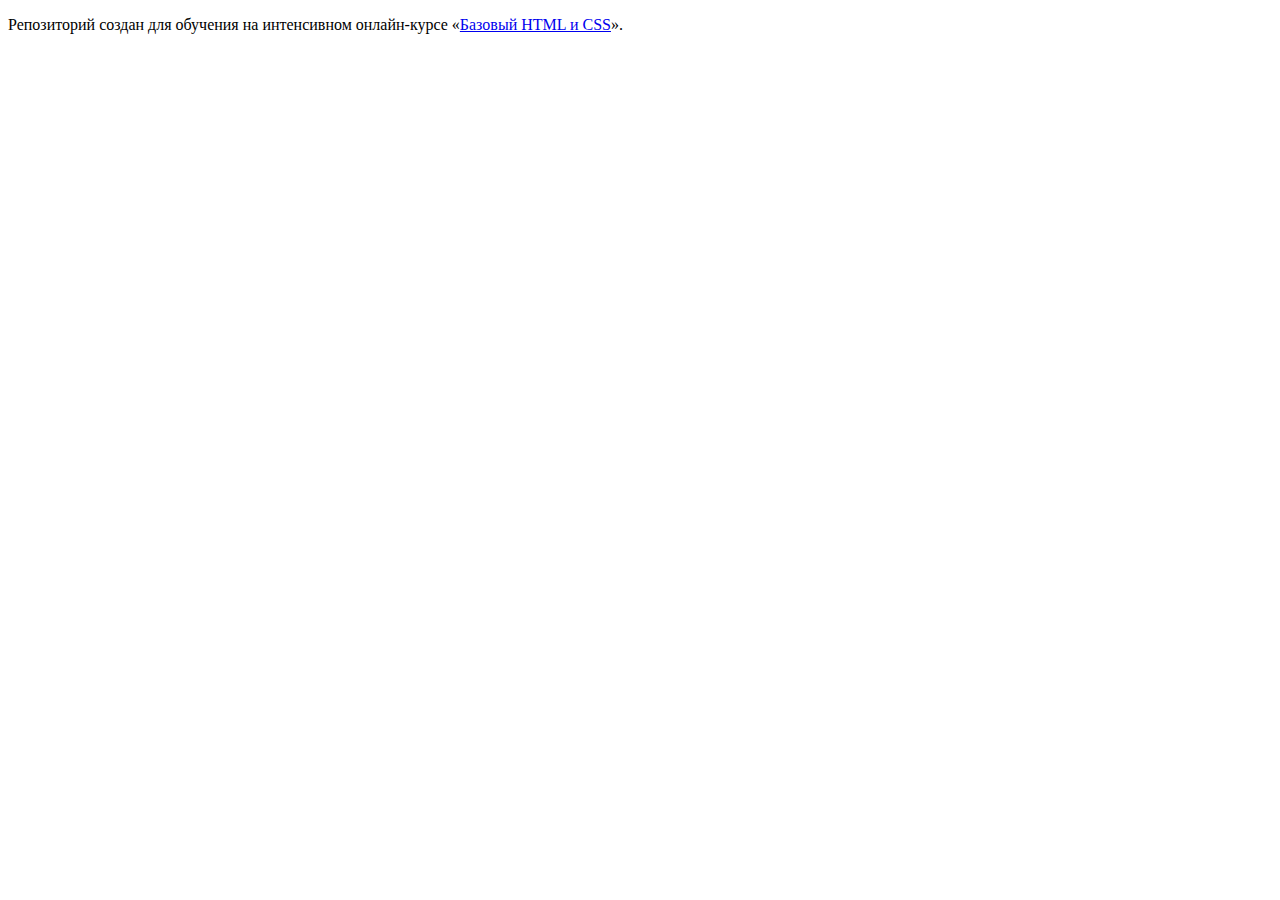
==== index.html @ d469ca3a ":cat:" ====
<!DOCTYPE html>
<html lang="ru">
  <head>
    <meta charset="utf-8">
    <title>HTML Academy: Девайс</title>
  </head>
  <body>

    <p>Репозиторий создан для обучения на интенсивном онлайн‑курсе «<a href="https://htmlacademy.ru/intensive/htmlcss">Базовый HTML и CSS</a>».</p>

  </body>
</html>
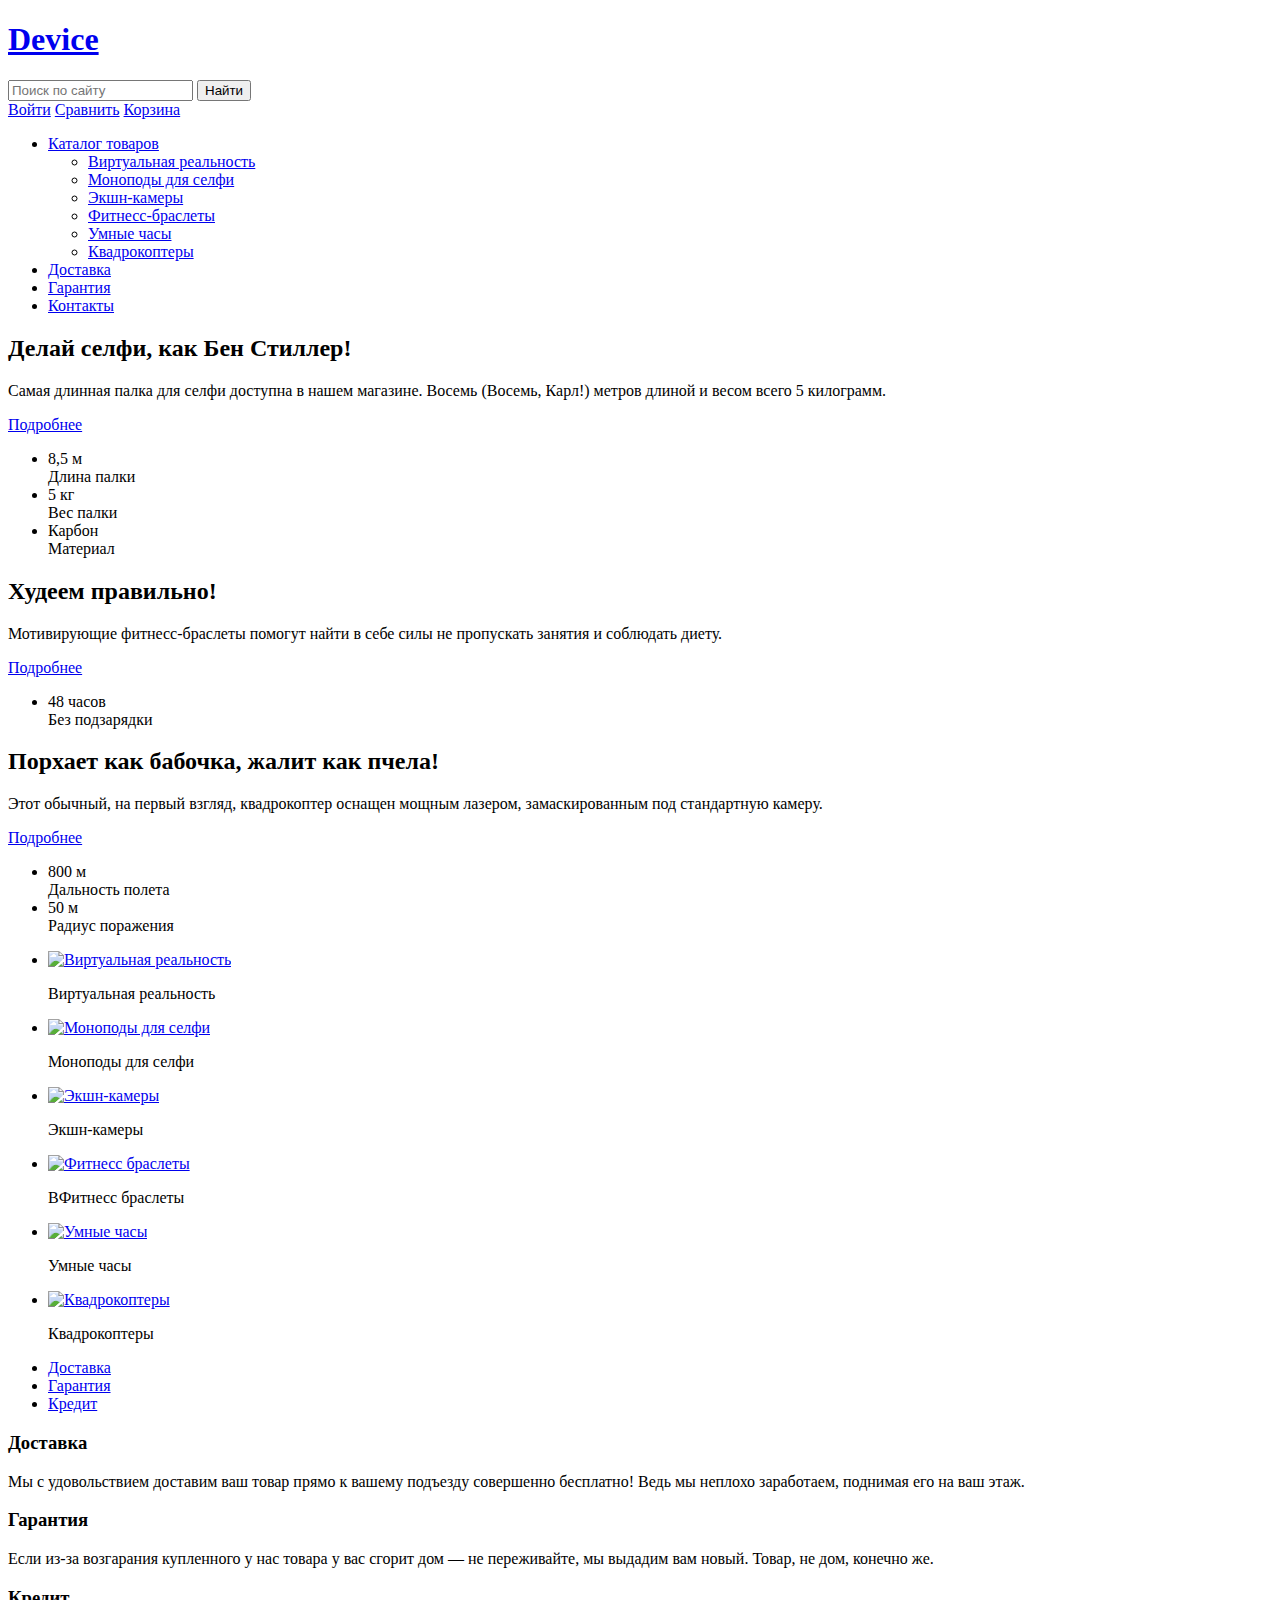
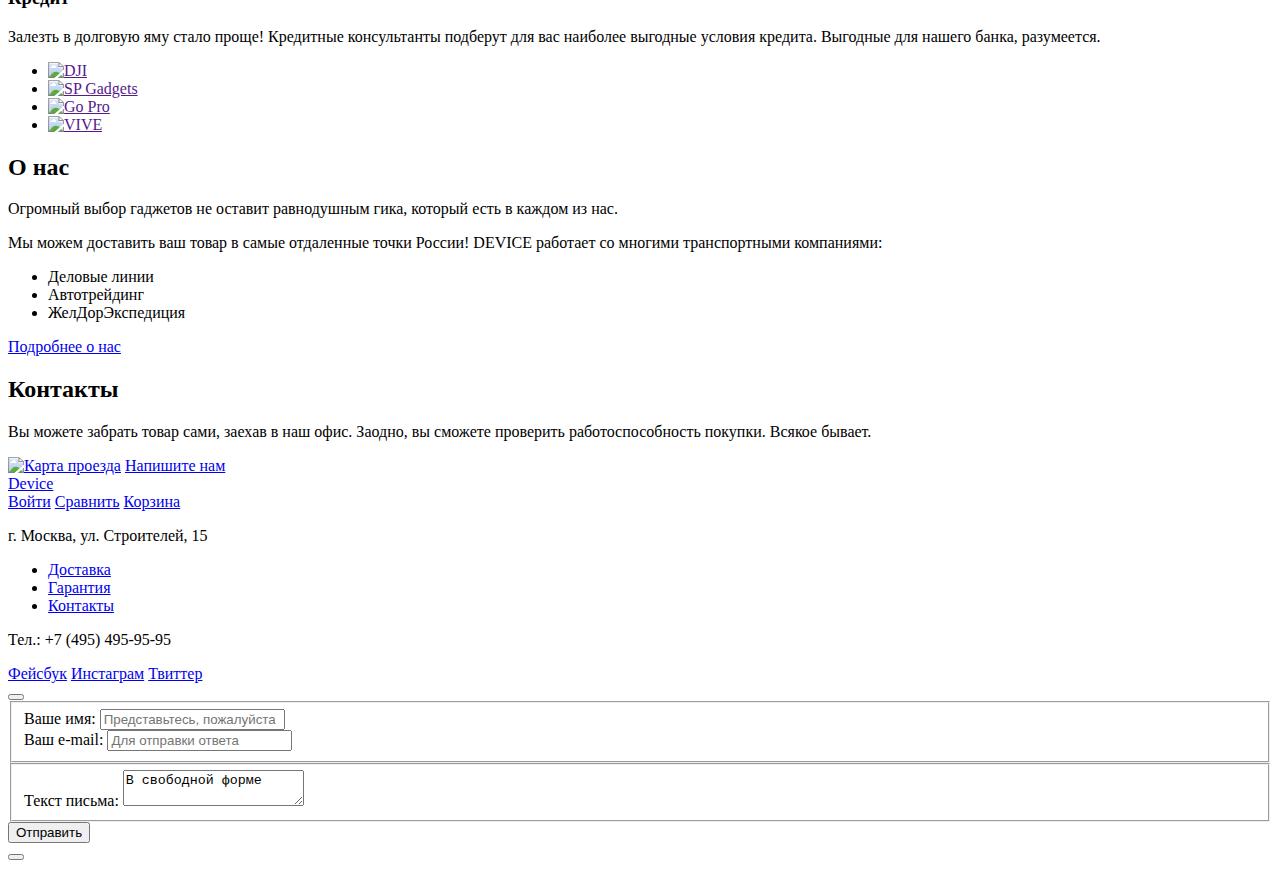
==== commit 8197d1d1: "Сделана разметка главной и каталога" ====
--- a/index.html
+++ b/index.html
@@ -5,8 +5,270 @@
     <title>HTML Academy: Девайс</title>
   </head>
   <body>
-
-    <p>Репозиторий создан для обучения на интенсивном онлайн‑курсе «<a href="https://htmlacademy.ru/intensive/htmlcss">Базовый HTML и CSS</a>».</p>
+    <header class="main-header">
+      <div class="container">
+        <h1 class="logo"><a href="#">Device</a></h1>
+        <form class="header-search" action="#" method="get">
+          <input class="header-search-field" type="text" placeholder="Поиск по сайту">
+          <input class="header-search-btn" type="submit" value="Найти">
+        </form>
+        <div class="user-menu">
+          <a class="user-menu-login" href="#">Войти</a>
+          <a class="user-menu-compare" href="#">Сравнить</a>
+          <a class="user-menu-cart" href="#">Корзина</a>
+        </div>
+        <nav class="main-navigation">
+          <ul>
+            <li>
+              <a href="#">Каталог товаров</a>
+              <ul class="drop-down-menu">
+                <li>
+                  <a href="#">Виртуальная реальность</a>
+                </li>
+                <li>
+                  <a href="#">Моноподы для селфи</a>
+                </li>
+                <li>
+                  <a href="#">Экшн-камеры</a>
+                </li>
+                <li>
+                  <a href="#">Фитнесс-браслеты</a>
+                </li>
+                <li>
+                  <a href="#">Умные часы</a>
+                </li>
+                <li>
+                  <a href="#">Квадрокоптеры</a>
+                </li>
+              </ul>
+            </li>
+            <li>
+              <a href="#">Доставка</a>
+            </li>
+            <li>
+              <a href="#">Гарантия</a>
+            </li>
+            <li>
+              <a href="#">Контакты</a>
+            </li>
+          </ul>
+        </nav>
+      </div>
+    </header>
+
+    <main class="content">
+
+      <!-- Слайдер -->
+
+      <div class="slider container">
+        <div class="slide">
+          <h2 class="title-h2">Делай селфи, как Бен Стиллер!</h2>
+          <p>Самая длинная палка для селфи доступна в&nbsp;нашем магазине.
+            Восемь (Восемь, Карл!) метров длиной и&nbsp;весом всего 5&nbsp;килограмм.</p>
+          <a class="btn" href="#">Подробнее</a>
+          <ul class="features">
+            <li>
+              <div class="feature-value">8,5 м</div>
+              <div class="feature-name">Длина палки</div>
+            </li>
+            <li>
+              <div class="feature-value">5 кг</div>
+              <div class="feature-name">Вес палки</div>
+            </li>
+            <li>
+              <div class="feature-value">Карбон</div>
+              <div class="feature-name">Материал</div>
+            </li>
+          </ul>
+        </div>
+        <div class="slide">
+          <h2 class="title-h2">Худеем правильно!</h2>
+          <p>Мотивирующие фитнесс-браслеты помогут найти в&nbsp;себе силы
+            не&nbsp;пропускать занятия и&nbsp;соблюдать диету.</p>
+          <a class="btn" href="#">Подробнее</a>
+          <ul class="features">
+            <li>
+              <div class="feature-value">48 часов</div>
+              <div class="feature-name">Без подзарядки</div>
+            </li>
+          </ul>
+        </div>
+        <div class="slide">
+          <h2 class="title-h2">Порхает как бабочка, жалит как пчела!</h2>
+          <p>Этот обычный, на&nbsp;первый взгляд, квадрокоптер оснащен
+            мощным лазером, замаскированным под стандартную камеру.</p>
+          <a class="btn" href="#">Подробнее</a>
+          <ul class="features">
+            <li>
+              <div class="feature-value">800 м</div>
+              <div class="feature-name">Дальность полета</div>
+            </li>
+            <li>
+              <div class="feature-value">50 м</div>
+              <div class="feature-name">Радиус поражения</div>
+            </li>
+          </ul>
+        </div>
+      </div>
+
+      <!-- Категории каталога -->
+
+      <section class="category container">
+        <ul>
+          <li>
+            <a href="#"><img src="" width="" height="" alt="Виртуальная реальность"></a>
+            <p>Виртуальная реальность</p>
+          </li>
+          <li>
+            <a href="#"><img src="" width="" height="" alt="Моноподы для селфи"></a>
+            <p>Моноподы для селфи</p>
+          </li>
+          <li>
+            <a href="#"><img src="" width="" height="" alt="Экшн-камеры"></a>
+            <p>Экшн-камеры</p>
+          </li>
+          <li>
+            <a href="#"><img src="" width="" height="" alt="Фитнесс браслеты"></a>
+            <p>ВФитнесс браслеты</p>
+          </li>
+          <li>
+            <a href="#"><img src="" width="" height="" alt="Умные часы"></a>
+            <p>Умные часы</p>
+          </li>
+          <li>
+            <a href="#"><img src="" width="" height="" alt="Квадрокоптеры"></a>
+            <p>Квадрокоптеры</p>
+          </li>
+        </ul>
+      </section>
+
+      <!-- Табы с услугами -->
+
+      <section class="services">
+        <div class="container">
+          <ul class="services-menu">
+            <li class="active"><a href="#">Доставка</a></li>
+            <li class="active"><a href="#">Гарантия</a></li>
+            <li class="active"><a href="#">Кредит</a></li>
+          </ul>
+          <div class="services-content">
+            <section class="tab">
+              <h3 class="title-h3">Доставка</h3>
+              <p>Мы&nbsp;с&nbsp;удовольствием доставим ваш товар прямо к&nbsp;вашему подъезду совершенно бесплатно!
+                Ведь мы&nbsp;неплохо заработаем, поднимая его на&nbsp;ваш этаж.</p>
+            </section>
+            <section class="tab">
+              <h3 class="title-h3">Гарантия</h3>
+              <p>Если из-за возгарания купленного у&nbsp;нас товара у&nbsp;вас сгорит дом&nbsp;&mdash;
+                не&nbsp;переживайте, мы&nbsp;выдадим вам новый. Товар, не&nbsp;дом, конечно&nbsp;же.</p>
+            </section>
+            <section class="tab">
+              <h3 class="title-h3">Кредит</h3>
+              <p>Залезть в&nbsp;долговую яму стало проще! Кредитные консультанты подберут для вас наиболее выгодные
+                  условия кредита. Выгодные для нашего банка, разумеется.</p>
+            </section>
+          </div>
+        </div>
+      </section>
+
+      <!-- Логотипы брендов -->
+
+      <section class="brands container">
+        <ul>
+          <li><a href=""><img src="#" width="" height="" alt="DJI"></a></li>
+          <li><a href=""><img src="#" width="" height="" alt="SP Gadgets"></a></li>
+          <li><a href=""><img src="#" width="" height="" alt="Go Pro"></a></li>
+          <li><a href=""><img src="#" width="" height="" alt="VIVE"></a></li>
+        </ul>
+      </section>
+
+      <!-- Информация о компании -->
+
+      <div class="about container">
+
+        <!-- О нас -->
+
+        <section class="about-company">
+          <h2 class="title-h2">О нас</h2>
+          <p>Огромный выбор гаджетов не&nbsp;оставит равнодушным гика, который есть в&nbsp;каждом из&nbsp;нас.</p>
+          <p>Мы&nbsp;можем доставить ваш товар в&nbsp;самые отдаленные точки России! DEVICE работает со&nbsp;многими
+            транспортными компаниями:</p>
+          <ul class="about-partners">
+            <li>Деловые линии</li>
+            <li>Автотрейдинг</li>
+            <li>ЖелДорЭкспедиция</li>
+          </ul>
+          <a class="btn" href="#">Подробнее о нас</a>
+        </section>
+
+        <!-- Контакты -->
+
+        <section class="about-contacts">
+          <h2>Контакты</h2>
+          <p>Вы можете забрать товар сами, заехав в наш офис. Заодно, вы сможете проверить работоспособность покупки.
+            Всякое бывает.</p>
+          <a href="#"><img src="#" width="" height="" alt="Карта проезда"></a>
+          <a class="btn" href="#">Напишите нам</a>
+        </section>
+
+      </div>
+
+    </main>
+
+    <footer class="main-footer">
+      <div class="container">
+        <a class="logo" href="#">Device</a>
+        <div class="footer-user-menu">
+          <a href="#">Войти</a>
+          <a href="#">Сравнить</a>
+          <a href="#">Корзина</a>
+        </div>
+        <p class="footer-contacts">г. Москва, ул. Строителей, 15</p>
+        <nav class="footer-navigation">
+          <ul>
+            <li><a href="#">Доставка</a></li>
+            <li><a href="#">Гарантия</a></li>
+            <li><a href="#">Контакты</a></li>
+          </ul>
+        </nav>
+        <p class="footer-contacts">Тел.: +7 (495) 495-95-95</p>
+        <section class="footer-social">
+          <a class="social-btn social-btn-fb" href="#">Фейсбук</a>
+          <a class="social-btn social-btn-inst" href="#">Инстаграм</a>
+          <a class="social-btn social-btn-tw" href="#">Твиттер</a>
+        </section>
+        <a class="copyright" href="https://htmlacademy.ru"></a>
+      </div>
+    </footer>
+
+    <!-- Модальное окно с формой -->
+
+    <div class="modal-contact">
+      <button class="modal-close" type="button"></button>
+      <form class="contactForm" action="#" method="post">
+        <fieldset>
+          <div class="contactForm-leftCol">
+            <label for="username-field">Ваше имя:</label>
+            <input class="contactForm-field" name="username" id="username-field" type="text" placeholder="Представьтесь, пожалуйста">
+          </div>
+          <div class="contactForm-rightCol">
+            <label for="mail-field">Ваш e-mail:</label>
+            <input class="contactForm-field" name="mail" id="mail-field" type="email" placeholder="Для отправки ответа">
+          </div>
+        </fieldset>
+        <fieldset>
+          <label for="comment-field">Текст письма:</label>
+          <textarea class="contactForm-field" name="comment" id="comment-field">В свободной форме</textarea>
+        </fieldset>
+        <button class="btn" type="submit">Отправить</button>
+      </form>
+    </div>
+
+    <!-- Модальное окно с картой -->
+
+    <div class="modal-map">
+      <button class="modal-close" type="button"></button>
+    </div>
 
   </body>
 </html>
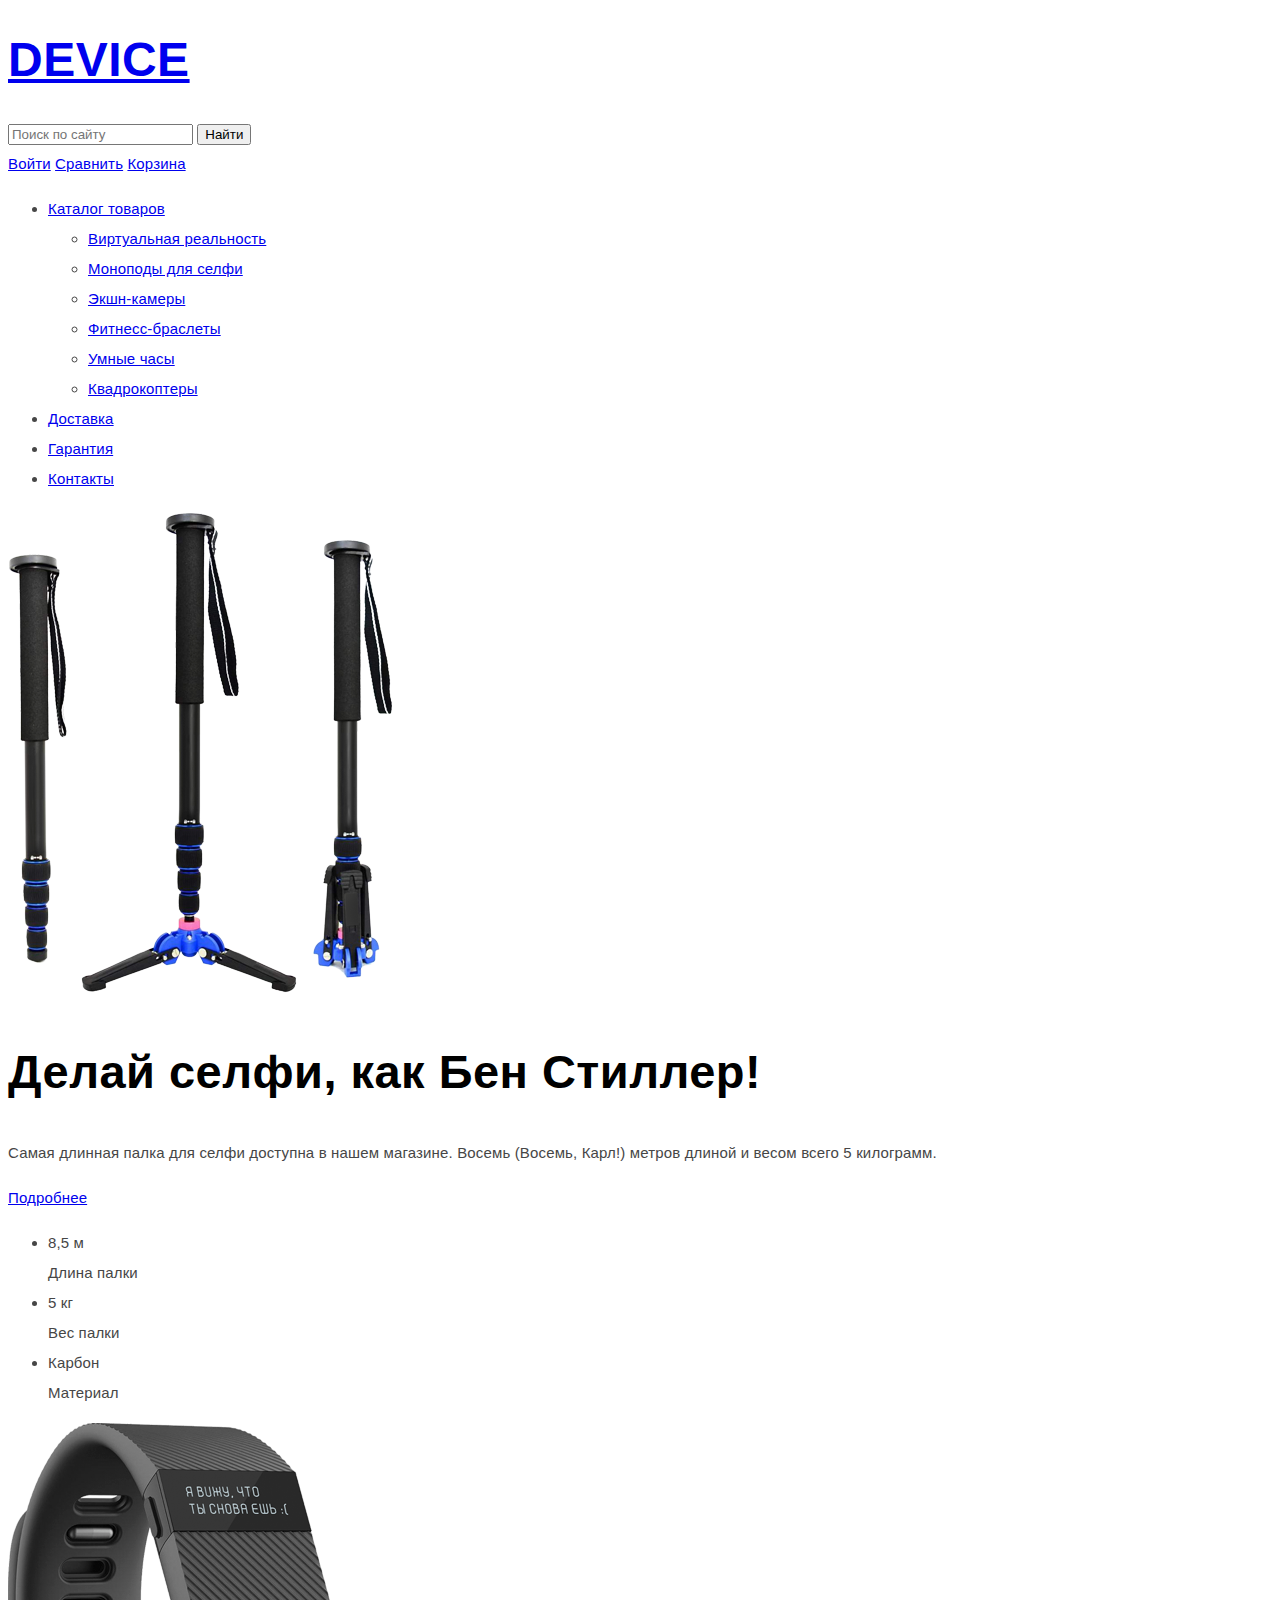
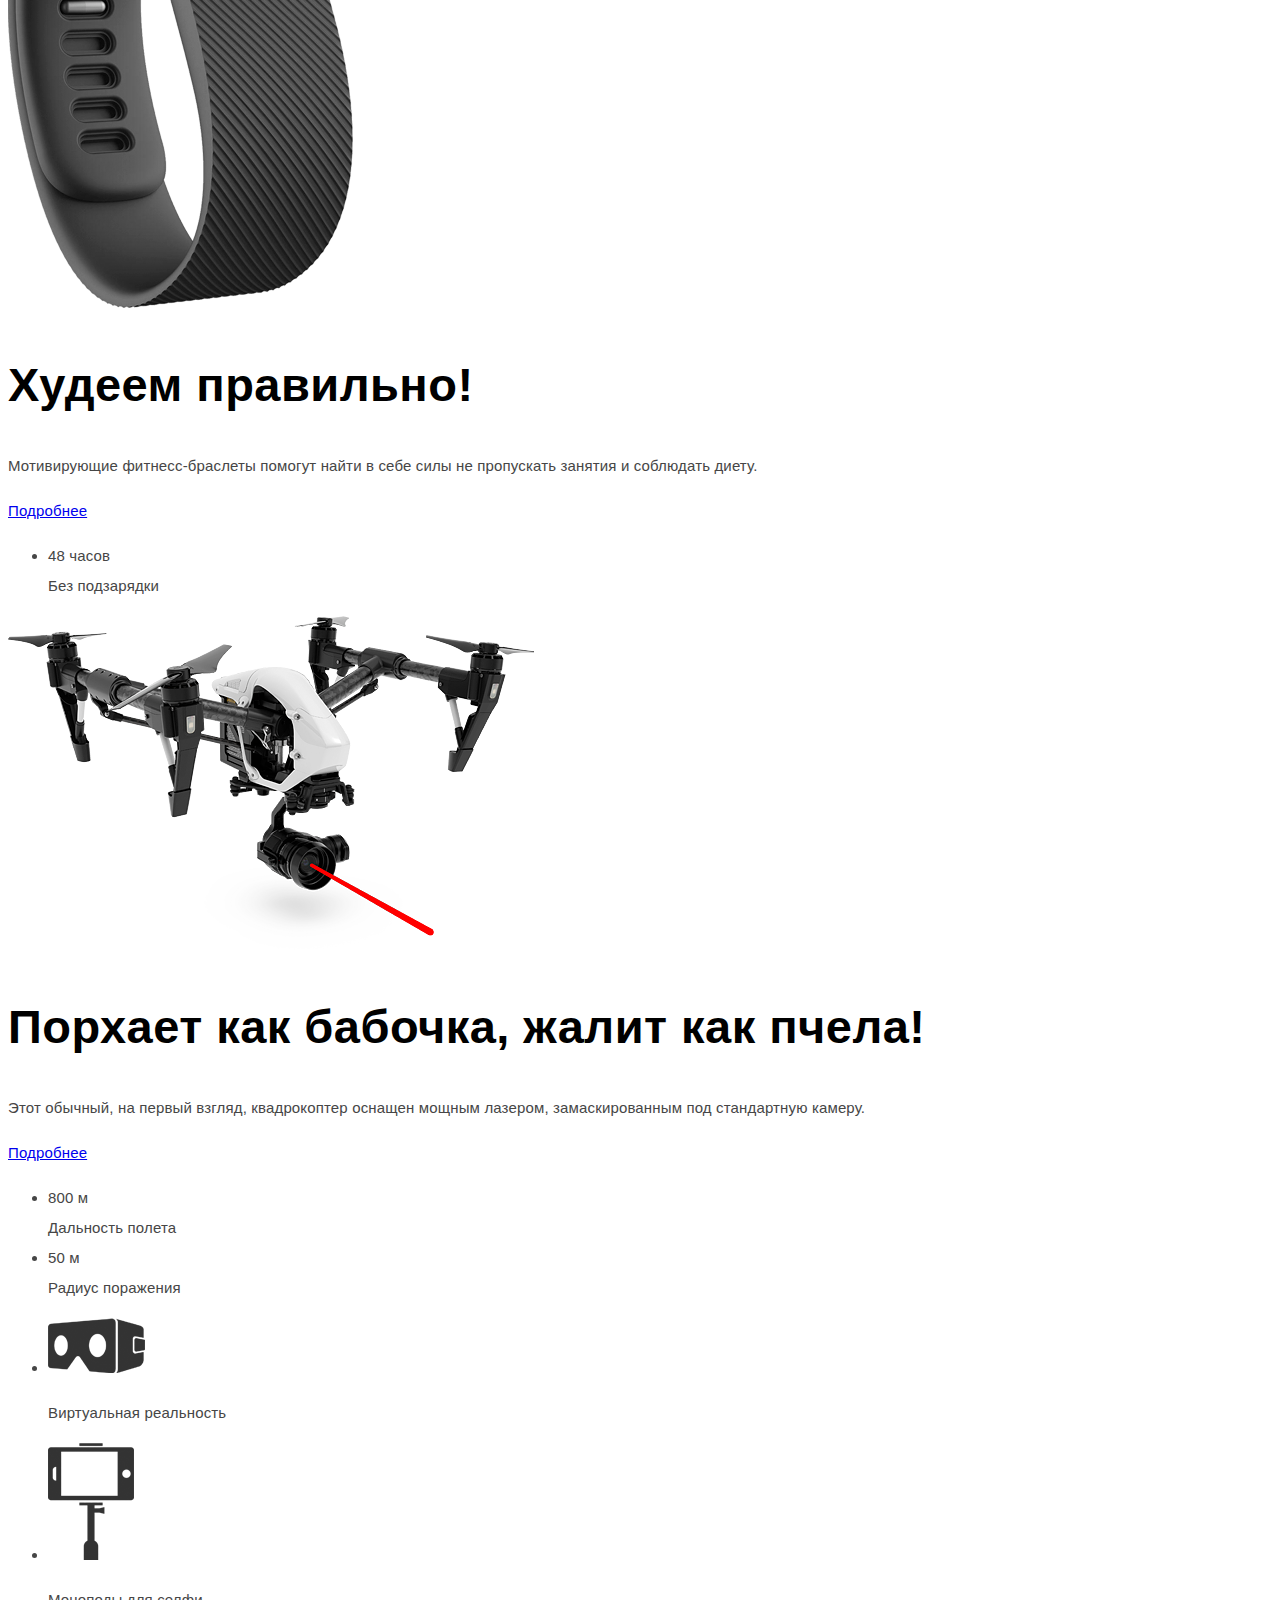
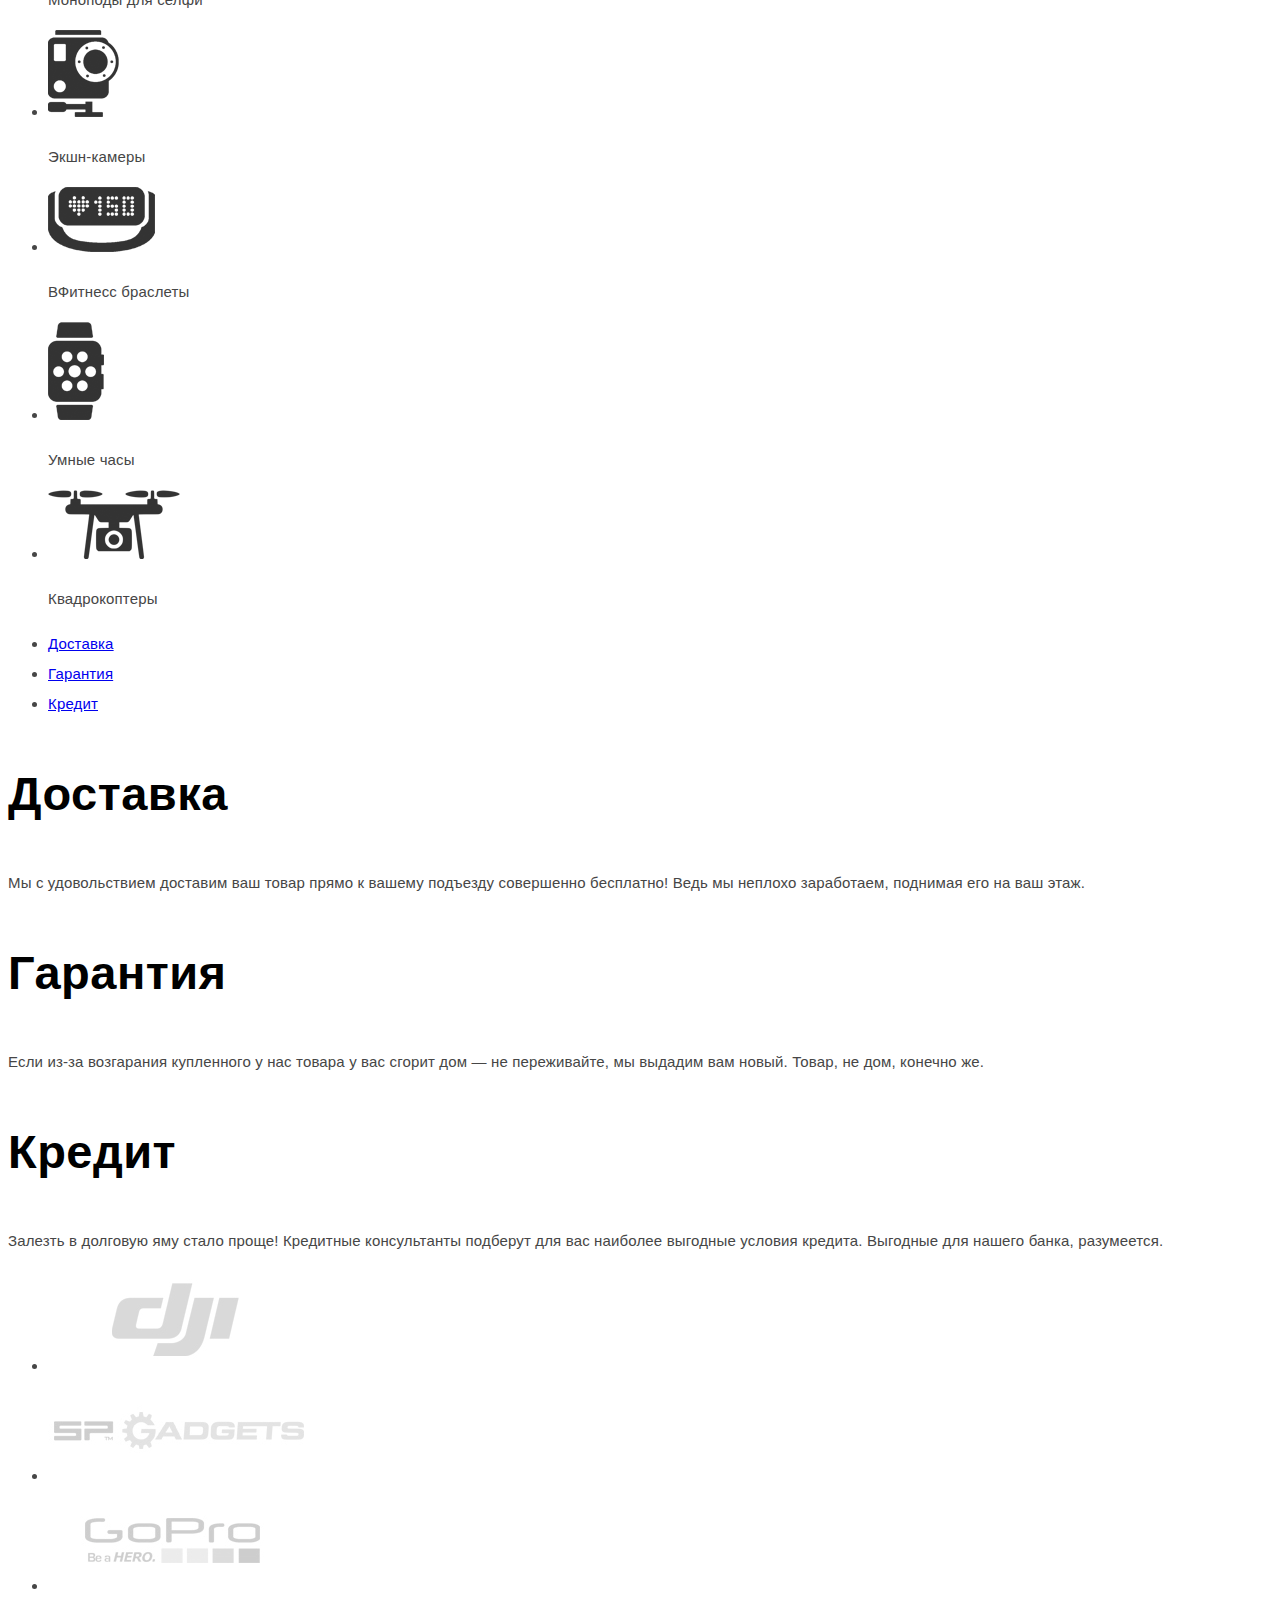
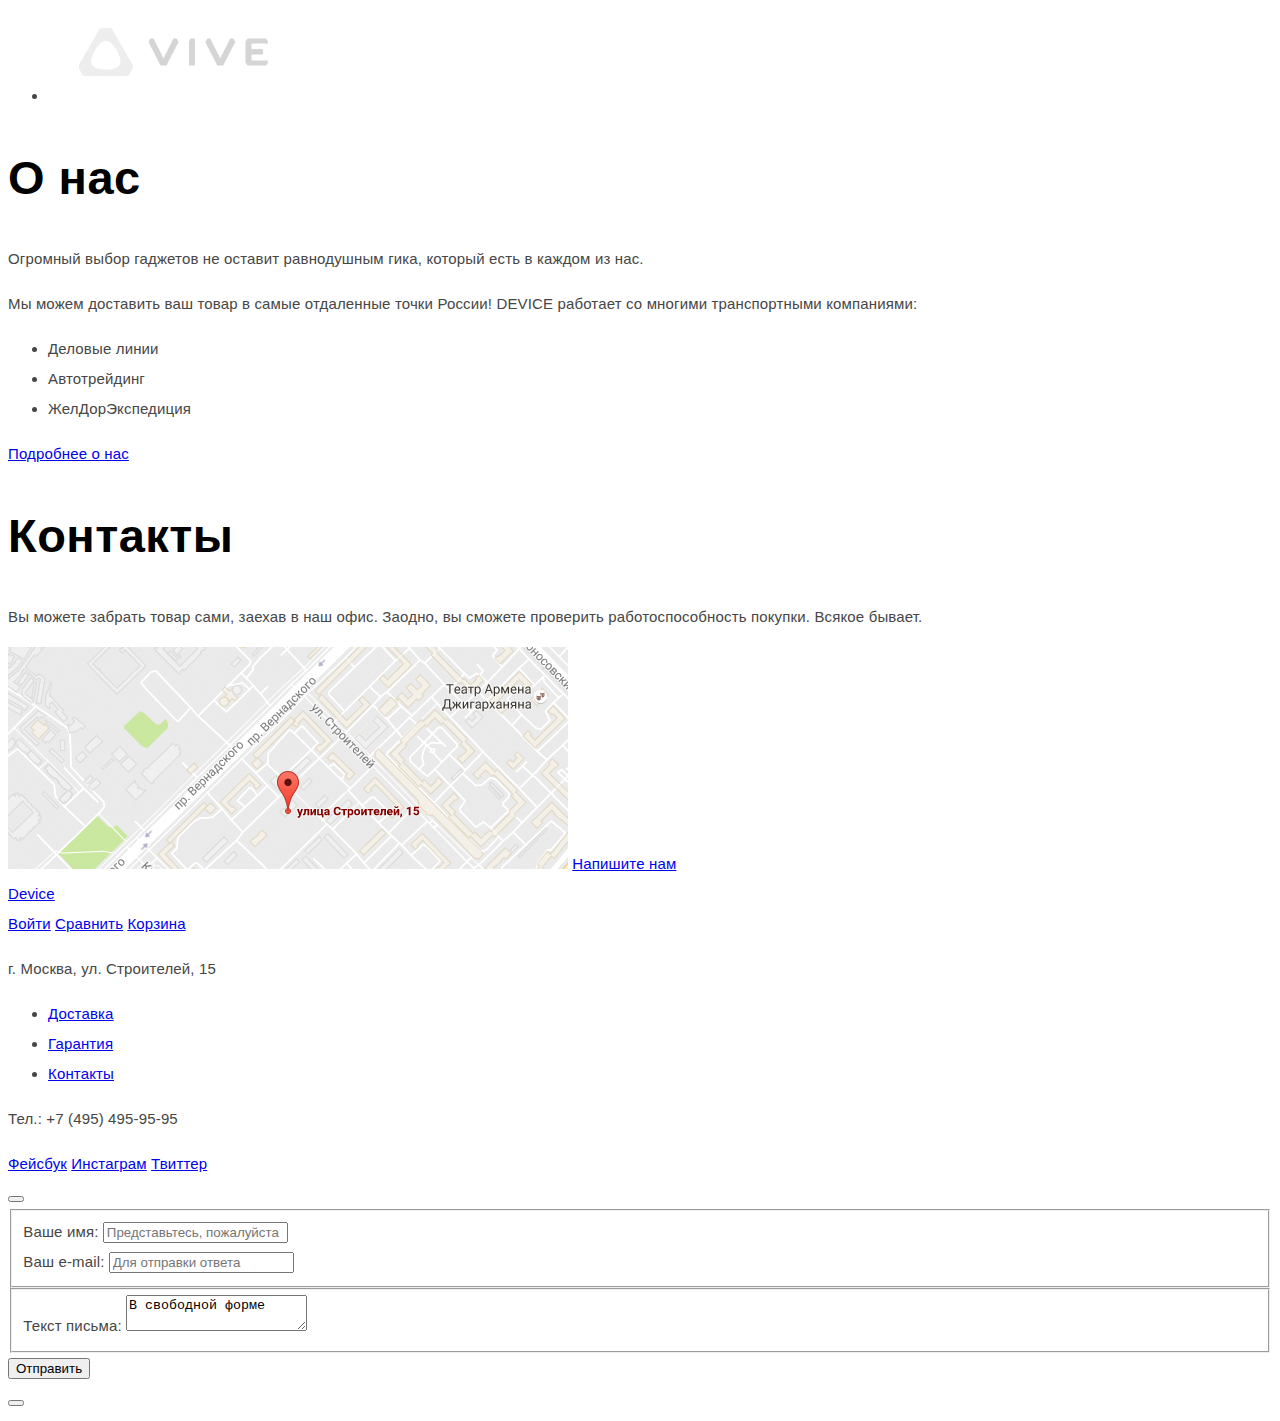
==== commit d1ec19fb: "Подготовлены и подключены текстовые стили и графика" ====
--- a/index.html
+++ b/index.html
@@ -3,6 +3,7 @@
   <head>
     <meta charset="utf-8">
     <title>HTML Academy: Девайс</title>
+    <link href="css/style.css" rel="stylesheet">
   </head>
   <body>
     <header class="main-header">
@@ -62,6 +63,7 @@
 
       <div class="slider container">
         <div class="slide">
+          <img src="img/slide-1.png" width="384" height="486" alt="Палка для селфи">
           <h2 class="title-h2">Делай селфи, как Бен Стиллер!</h2>
           <p>Самая длинная палка для селфи доступна в&nbsp;нашем магазине.
             Восемь (Восемь, Карл!) метров длиной и&nbsp;весом всего 5&nbsp;килограмм.</p>
@@ -82,6 +84,7 @@
           </ul>
         </div>
         <div class="slide">
+          <img src="img/slide-2.png" width="345" height="485" alt="Фитнесс-браслет">
           <h2 class="title-h2">Худеем правильно!</h2>
           <p>Мотивирующие фитнесс-браслеты помогут найти в&nbsp;себе силы
             не&nbsp;пропускать занятия и&nbsp;соблюдать диету.</p>
@@ -94,6 +97,7 @@
           </ul>
         </div>
         <div class="slide">
+          <img src="img/slide-3.png" width="526" height="334" alt="Квадрокоптер">
           <h2 class="title-h2">Порхает как бабочка, жалит как пчела!</h2>
           <p>Этот обычный, на&nbsp;первый взгляд, квадрокоптер оснащен
             мощным лазером, замаскированным под стандартную камеру.</p>
@@ -116,27 +120,27 @@
       <section class="category container">
         <ul>
           <li>
-            <a href="#"><img src="" width="" height="" alt="Виртуальная реальность"></a>
+            <a href="#"><img src="img/category-virt.png" width="97" height="55" alt="Виртуальная реальность"></a>
             <p>Виртуальная реальность</p>
           </li>
           <li>
-            <a href="#"><img src="" width="" height="" alt="Моноподы для селфи"></a>
+            <a href="#"><img src="img/category-mono.png" width="86" height="117" alt="Моноподы для селфи"></a>
             <p>Моноподы для селфи</p>
           </li>
           <li>
-            <a href="#"><img src="" width="" height="" alt="Экшн-камеры"></a>
+            <a href="#"><img src="img/category-action.png" width="71" height="87" alt="Экшн-камеры"></a>
             <p>Экшн-камеры</p>
           </li>
           <li>
-            <a href="#"><img src="" width="" height="" alt="Фитнесс браслеты"></a>
+            <a href="#"><img src="img/category-fitband.png" width="107" height="65" alt="Фитнесс браслеты"></a>
             <p>ВФитнесс браслеты</p>
           </li>
           <li>
-            <a href="#"><img src="" width="" height="" alt="Умные часы"></a>
+            <a href="#"><img src="img/category-watch.png" width="56" height="98" alt="Умные часы"></a>
             <p>Умные часы</p>
           </li>
           <li>
-            <a href="#"><img src="" width="" height="" alt="Квадрокоптеры"></a>
+            <a href="#"><img src="img/category-quadcopter.png" width="132" height="69" alt="Квадрокоптеры"></a>
             <p>Квадрокоптеры</p>
           </li>
         </ul>
@@ -175,10 +179,10 @@
 
       <section class="brands container">
         <ul>
-          <li><a href=""><img src="#" width="" height="" alt="DJI"></a></li>
-          <li><a href=""><img src="#" width="" height="" alt="SP Gadgets"></a></li>
-          <li><a href=""><img src="#" width="" height="" alt="Go Pro"></a></li>
-          <li><a href=""><img src="#" width="" height="" alt="VIVE"></a></li>
+          <li><a href=""><img src="img/brand-dji.jpg" width="260" height="100" alt="DJI"></a></li>
+          <li><a href=""><img src="img/brand-spgadgets.jpg" width="260" height="100" alt="SP Gadgets"></a></li>
+          <li><a href=""><img src="img/brand-gopro.jpg" width="260" height="100" alt="Go Pro"></a></li>
+          <li><a href=""><img src="img/brand-vive.jpg" width="260" height="100" alt="VIVE"></a></li>
         </ul>
       </section>
 
@@ -207,7 +211,7 @@
           <h2>Контакты</h2>
           <p>Вы можете забрать товар сами, заехав в наш офис. Заодно, вы сможете проверить работоспособность покупки.
             Всякое бывает.</p>
-          <a href="#"><img src="#" width="" height="" alt="Карта проезда"></a>
+          <a href="#"><img src="img/map.jpg" width="560" height="222" alt="Карта проезда"></a>
           <a class="btn" href="#">Напишите нам</a>
         </section>
 
--- a/css/style.css
+++ b/css/style.css
@@ -0,0 +1,36 @@
+body {
+  font-size: 15px;
+  line-height: 2;
+  color: #464646;
+  font-weight: normal;
+  font-family: "Open Sans Light", "Tahoma", sans-serif;
+  letter-spacing: 0.01em;
+}
+
+h1 {
+  font-size: 48px;
+  line-height: normal;
+  color: #000000;
+  font-weight: bold;
+  font-family: "Gilroy", "Tahoma", sans-serif;
+  text-transform: uppercase;
+  letter-spacing: 0.01em;
+}
+
+h2 {
+  font-size: 47px;
+  line-height: normal;
+  color: #000000;
+  font-weight: bold;
+  font-family: "Gilroy", "Tahoma", sans-serif;
+  letter-spacing: 0.01em;
+}
+
+h3 {
+  font-size: 47px;
+  line-height: normal;
+  color: #000000;
+  font-weight: bold;
+  font-family: "Gilroy", "Tahoma", sans-serif;
+  letter-spacing: 0.01em;
+}
